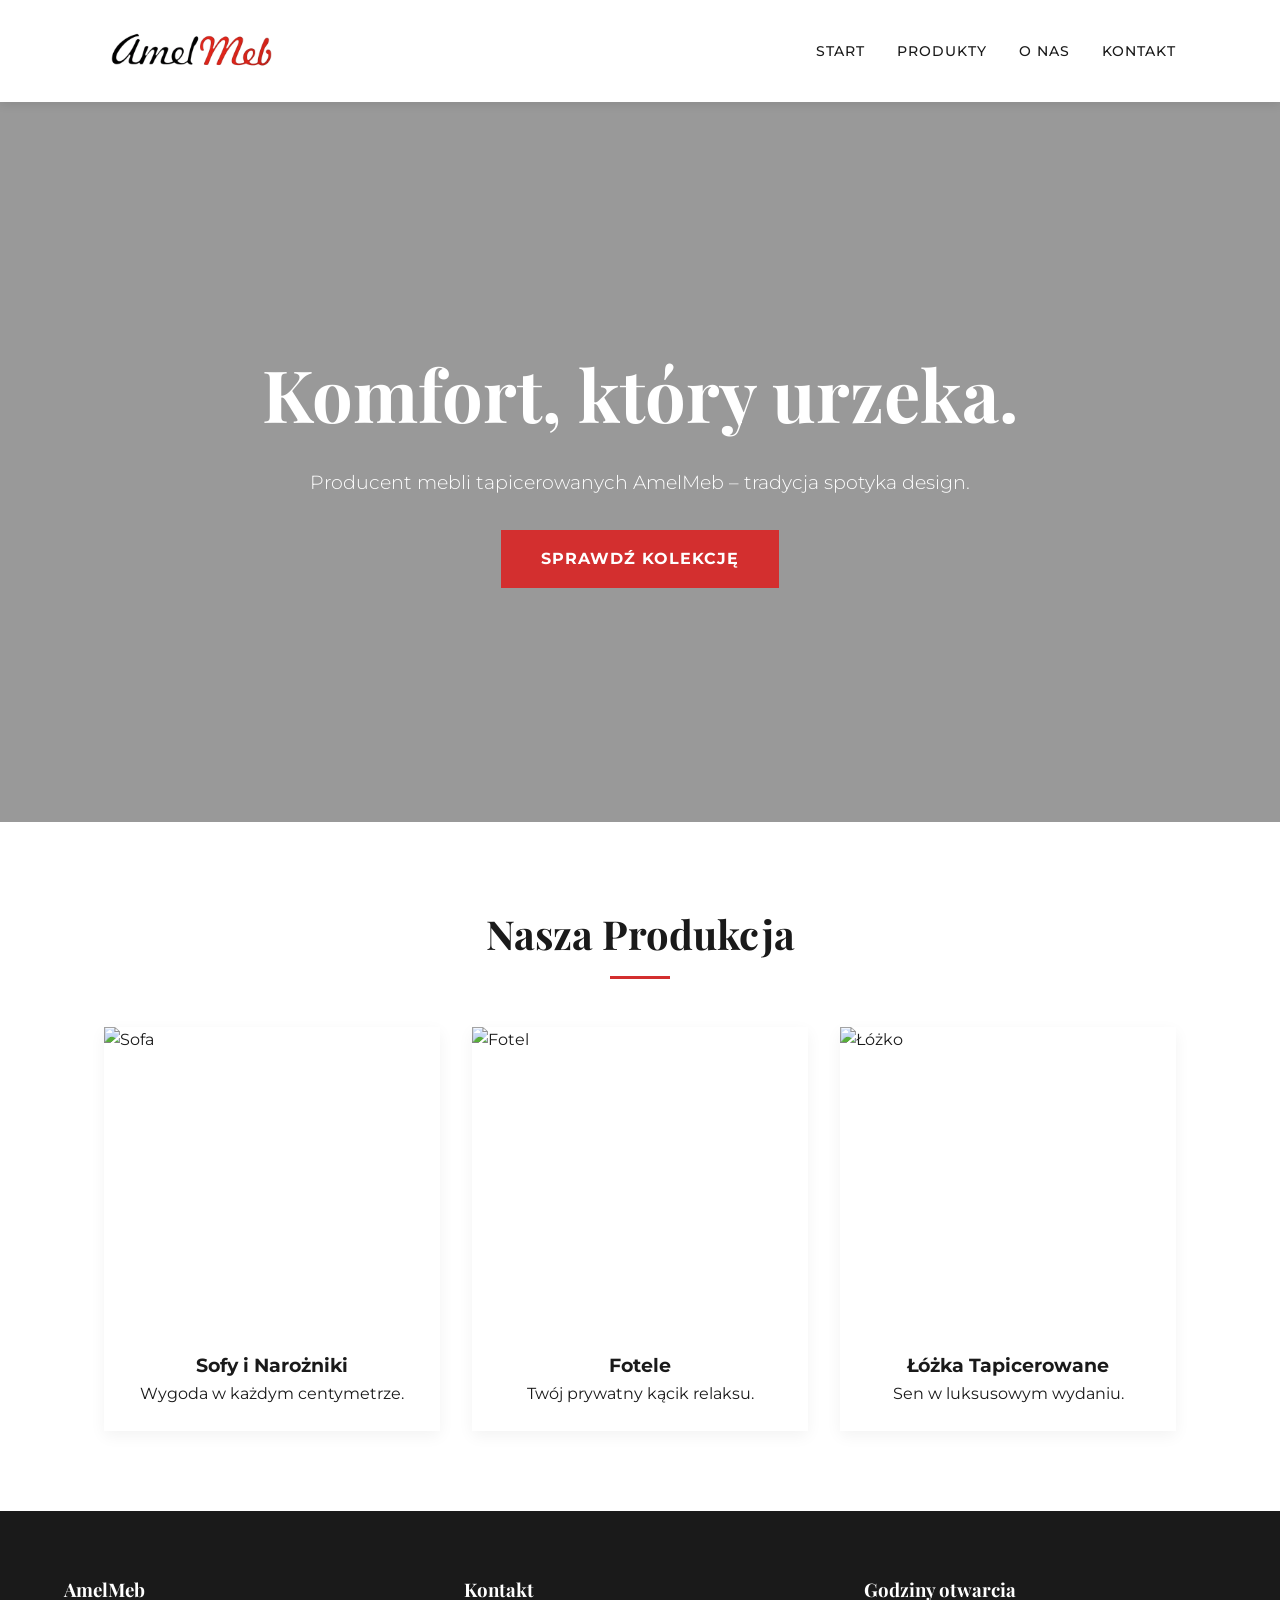
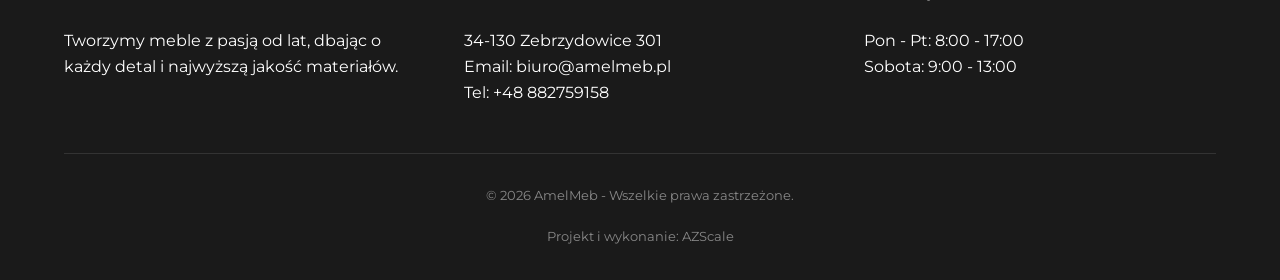
==== index.html @ a16ea84e "Add files via upload" ====
<!DOCTYPE html>
<html lang="pl">
<head>
    <meta charset="UTF-8">
    <meta name="viewport" content="width=device-width, initial-scale=1.0">
    <title>AmelMeb - Wyjątkowe Meble Tapicerowane</title>
    <link href="https://fonts.googleapis.com/css2?family=Montserrat:wght@300;400;700&family=Playfair+Display:ital,wght@0,700;1,700&display=swap" rel="stylesheet">
    <style>
       
        :root {
            --primary-red: #d32f2f; /* Czerwień z logo */
            --dark-grey: #1a1a1a;   /* Czerń/Ciemny szary */
            --light-grey: #f4f4f4;
            --white: #ffffff;
            --transition: all 0.3s ease;
        }

        /* RESET & BASE STYLES */
        * {
            margin: 0;
            padding: 0;
            box-sizing: border-box;
        }

        body {
            font-family: 'Montserrat', sans-serif;
            line-height: 1.6;
            color: var(--dark-grey);
            background-color: var(--white);
        }

        img {
            max-width: 100%;
            display: block;
        }

        ul { list-style: none; }
        a { text-decoration: none; color: inherit; }

        /* HEADER & NAVIGATION */
        header {
            background: var(--white);
            box-shadow: 0 2px 10px rgba(0,0,0,0.1);
            position: sticky;
            top: 0;
            z-index: 1000;
        }

        nav {
            display: flex;
            justify-content: space-between;
            align-items: center;
            padding: 1rem 5%;
            max-width: 1200px;
            margin: 0 auto;
        }

        .logo img {
            height: 70px; /* Dopasuj do proporcji logotypu */
            width: auto;
        }

        .nav-links {
            display: flex;
            gap: 2rem;
        }

        .nav-links a {
            font-weight: 500;
            text-transform: uppercase;
            font-size: 0.9rem;
            letter-spacing: 1px;
            transition: var(--transition);
        }

        .nav-links a:hover {
            color: var(--primary-red);
        }

        /* HERO SECTION */
        .hero {
            height: 80vh;
            background: linear-gradient(rgba(0,0,0,0.4), rgba(0,0,0,0.4)), 
                        url('https://images.unsplash.com/photo-1555041469-a586c61ea9bc?auto=format&fit=crop&w=1350&q=80'); /* Przykładowe zdjęcie sofy */
            background-size: cover;
            background-position: center;
            display: flex;
            align-items: center;
            justify-content: center;
            text-align: center;
            color: var(--white);
            padding: 0 20px;
        }

        .hero-content h1 {
            font-family: 'Playfair Display', serif;
            font-size: clamp(2.5rem, 8vw, 4.5rem);
            margin-bottom: 1rem;
        }

        .hero-content p {
            font-size: 1.2rem;
            margin-bottom: 2rem;
            font-weight: 300;
        }

        .btn {
            background: var(--primary-red);
            color: var(--white);
            padding: 1rem 2.5rem;
            display: inline-block;
            text-transform: uppercase;
            font-weight: bold;
            letter-spacing: 1px;
            transition: var(--transition);
            border: none;
            cursor: pointer;
        }

        .btn:hover {
            background: var(--dark-grey);
            transform: translateY(-3px);
        }

        /* PRODUCTS / CATEGORIES */
        .section-padding {
            padding: 5rem 5%;
            max-width: 1200px;
            margin: 0 auto;
        }

        .section-title {
            text-align: center;
            margin-bottom: 3rem;
        }

        .section-title h2 {
            font-family: 'Playfair Display', serif;
            font-size: 2.5rem;
            margin-bottom: 10px;
        }

        .section-title .underline {
            width: 60px;
            height: 3px;
            background: var(--primary-red);
            margin: 0 auto;
        }

        .product-grid {
            display: grid;
            grid-template-columns: repeat(auto-fit, minmax(300px, 1fr));
            gap: 2rem;
        }

        .product-card {
            background: var(--white);
            overflow: hidden;
            box-shadow: 0 5px 15px rgba(0,0,0,0.05);
            transition: var(--transition);
        }

        .product-card:hover {
            transform: translateY(-10px);
        }

        .product-img {
            height: 300px;
            overflow: hidden;
        }

        .product-img img {
            width: 100%;
            height: 100%;
            object-fit: cover;
            transition: var(--transition);
        }

        .product-card:hover .product-img img {
            scale: 1.1;
        }

        .product-info {
            padding: 1.5rem;
            text-align: center;
        }

        /* FOOTER */
        footer {
            background: var(--dark-grey);
            color: var(--white);
            padding: 4rem 5% 2rem;
        }

        .footer-content {
            display: grid;
            grid-template-columns: repeat(auto-fit, minmax(250px, 1fr));
            gap: 3rem;
            max-width: 1200px;
            margin: 0 auto;
        }

        .footer-section h3 {
            margin-bottom: 1.5rem;
            font-family: 'Playfair Display', serif;
        }

        .footer-bottom {
            text-align: center;
            margin-top: 3rem;
            padding-top: 2rem;
            border-top: 1px solid #333;
            font-size: 0.8rem;
            color: #888;
        }

        /* MOBILE MENU RESPONSIVENESS */
        @media (max-width: 768px) {
            .nav-links {
                display: none; /* W wersji produkcyjnej warto dodać "hamburger menu" w JS */
            }
            .hero {
                height: 60vh;
            }
        }
    </style>
</head>
<body>

    <header>
        <nav>
            <div class="logo">
                <a href="/index.html"><img src="logo.png" alt="AmelMeb Logo"></a>
            </div>
            <ul class="nav-links">
                <li><a href="#home">Start</a></li>
                <li><a href="#produkty">Produkty</a></li>
                <li><a href="#o-nas">O nas</a></li>
                <li><a href="#kontakt">Kontakt</a></li>
            </ul>
        </nav>
    </header>

    <section class="hero" id="home">
        <div class="hero-content">
            <h1>Komfort, który urzeka.</h1>
            <p>Producent mebli tapicerowanych AmelMeb – tradycja spotyka design.</p>
            <a href="#produkty" class="btn">Sprawdź kolekcję</a>
        </div>
    </section>

    <main class="section-padding" id="produkty">
        <div class="section-title">
            <h2>Nasza Produkcja</h2>
            <div class="underline"></div>
        </div>

        <div class="product-grid">
            <div class="product-card">
                <div class="product-img">
                    <img src="https://images.unsplash.com/photo-1493663284031-b7e3aefcae8e?auto=format&fit=crop&w=800&q=80" alt="Sofa">
                </div>
                <div class="product-info">
                    <h3>Sofy i Narożniki</h3>
                    <p>Wygoda w każdym centymetrze.</p>
                </div>
            </div>

            <div class="product-card">
                <div class="product-img">
                    <img src="https://images.unsplash.com/photo-1567016432779-094069958ea5?auto=format&fit=crop&w=800&q=80" alt="Fotel">
                </div>
                <div class="product-info">
                    <h3>Fotele</h3>
                    <p>Twój prywatny kącik relaksu.</p>
                </div>
            </div>

            <div class="product-card">
                <div class="product-img">
                    <img src="https://images.unsplash.com/photo-1505693416388-ac5ce068fe85?q=80&w=1170&?auto=format&fit=crop&w=800&q=80" alt="Łóżko">
                </div>
                <div class="product-info">
                    <h3>Łóżka Tapicerowane</h3>
                    <p>Sen w luksusowym wydaniu.</p>
                </div>
            </div>
        </div>
    </main>

    <footer>
        <div class="footer-content">
            <div class="footer-section">
                <h3>AmelMeb</h3>
                <p>Tworzymy meble z pasją od lat, dbając o każdy detal i najwyższą jakość materiałów.</p>
            </div>
            <div class="footer-section">
                <h3>Kontakt</h3>
                <p>34-130 Zebrzydowice 301</p>
                <p><a href="mailto:biuro@amelmeb.pl">Email: biuro@amelmeb.pl</a></p>
                <p><a href="tel:882759158">Tel: +48 882759158</a></p>
            </div>
            <div class="footer-section">
                <h3>Godziny otwarcia</h3>
                <p>Pon - Pt: 8:00 - 17:00</p>
                <p>Sobota: 9:00 - 13:00</p>
            </div>
        </div>
        <div class="footer-bottom">
            <p>&copy; 2026 AmelMeb - Wszelkie prawa zastrzeżone.</p> <br>
            <p><a href="https://azscale.github.io/portfolio">Projekt i wykonanie: AZScale</p>
        </div>
    </footer>

</body>
</html>
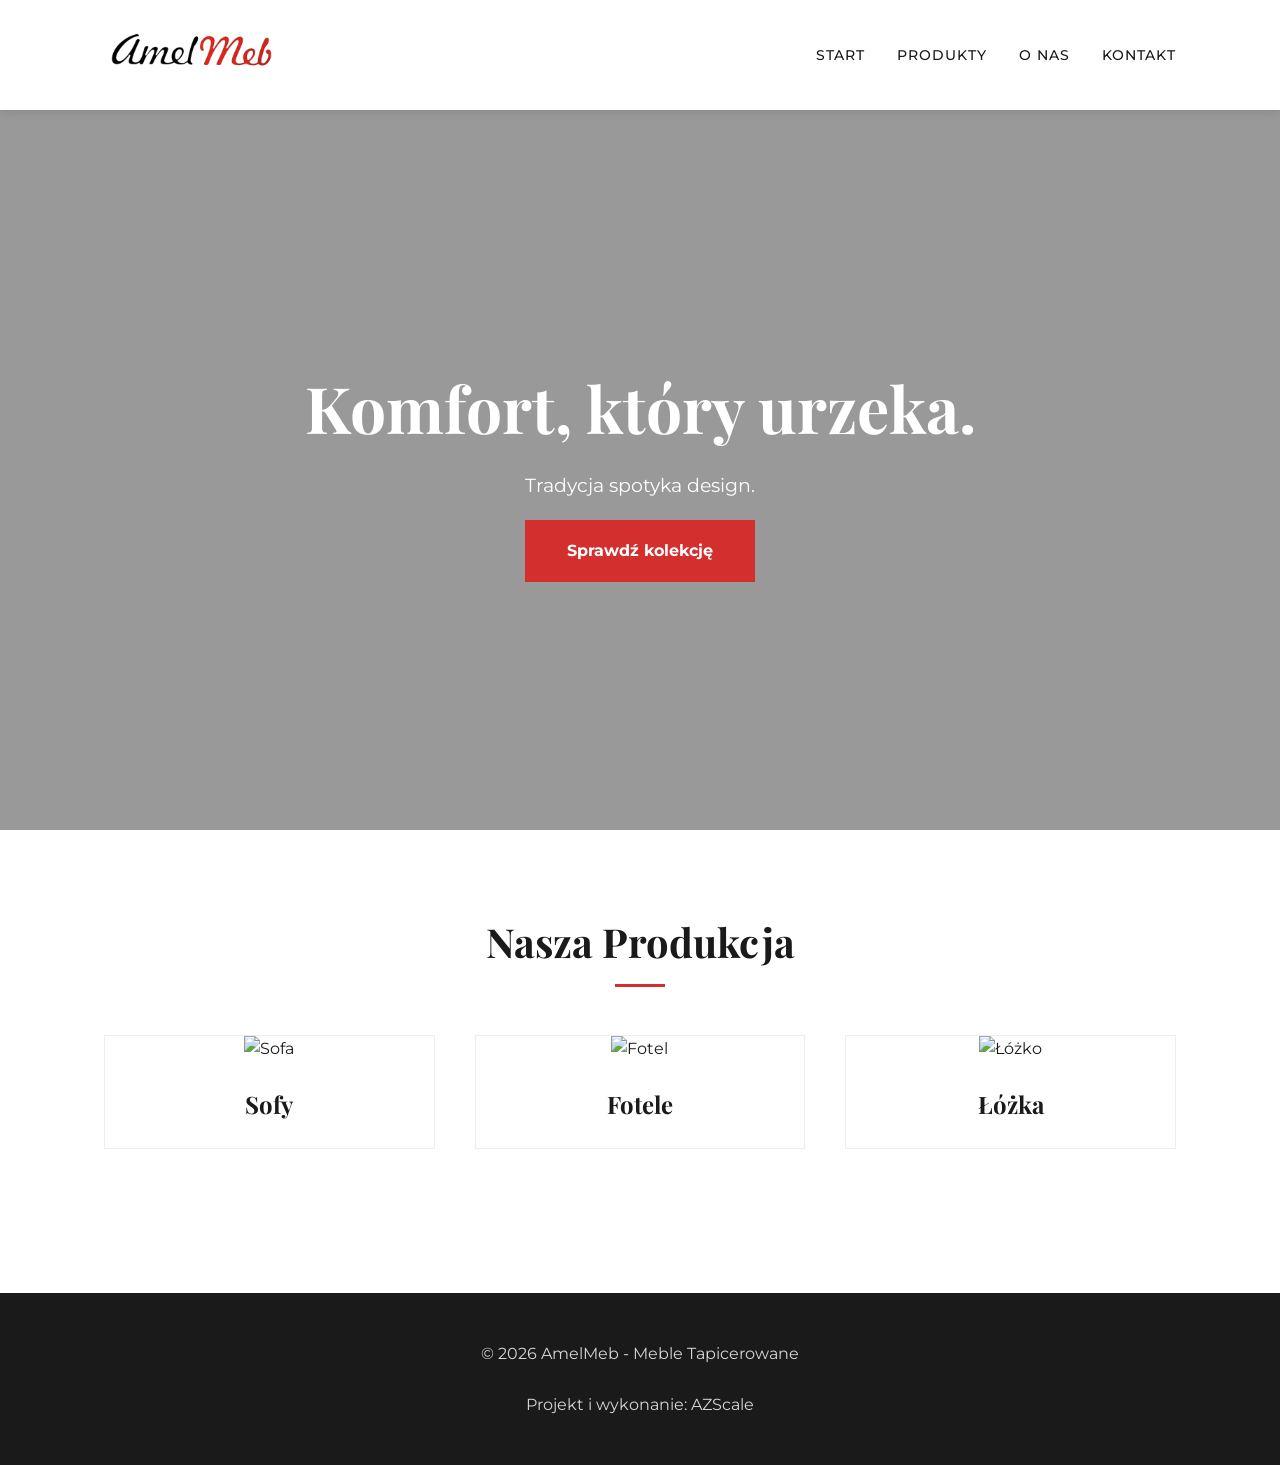
==== commit f83b8419: "Add files via upload" ====
--- a/index.html
+++ b/index.html
@@ -6,16 +6,14 @@
     <title>AmelMeb - Wyjątkowe Meble Tapicerowane</title>
     <link href="https://fonts.googleapis.com/css2?family=Montserrat:wght@300;400;700&family=Playfair+Display:ital,wght@0,700;1,700&display=swap" rel="stylesheet">
     <style>
-       
         :root {
-            --primary-red: #d32f2f; /* Czerwień z logo */
-            --dark-grey: #1a1a1a;   /* Czerń/Ciemny szary */
+            --primary-red: #d32f2f;
+            --dark-grey: #1a1a1a;
             --light-grey: #f4f4f4;
             --white: #ffffff;
-            --transition: all 0.3s ease;
-        }
-
-        /* RESET & BASE STYLES */
+            --transition: all 0.4s cubic-bezier(0.165, 0.84, 0.44, 1); /* Bardziej płynna animacja */
+        }
+
         * {
             margin: 0;
             padding: 0;
@@ -26,18 +24,14 @@
             font-family: 'Montserrat', sans-serif;
             line-height: 1.6;
             color: var(--dark-grey);
-            background-color: var(--white);
-        }
-
-        img {
-            max-width: 100%;
-            display: block;
-        }
-
-        ul { list-style: none; }
-        a { text-decoration: none; color: inherit; }
-
-        /* HEADER & NAVIGATION */
+            overflow-x: hidden;
+        }
+
+        a { 
+            text-decoration: none !important; 
+            color: inherit; 
+        }
+
         header {
             background: var(--white);
             box-shadow: 0 2px 10px rgba(0,0,0,0.1);
@@ -56,172 +50,180 @@
         }
 
         .logo img {
-            height: 70px; /* Dopasuj do proporcji logotypu */
+            height: 70px;
             width: auto;
-        }
-
-        .nav-links {
+            transition: var(--transition);
+        }
+        .logo img:hover { transform: scale(1.05); }
+
+        .nav-menu ul {
             display: flex;
             gap: 2rem;
-        }
-
-        .nav-links a {
+            list-style: none;
+        }
+
+        .nav-menu a {
             font-weight: 500;
             text-transform: uppercase;
             font-size: 0.9rem;
             letter-spacing: 1px;
-            transition: var(--transition);
-        }
-
-        .nav-links a:hover {
-            color: var(--primary-red);
+            position: relative;
+            transition: var(--transition);
+        }
+
+        /* Animowana linia pod linkami w menu */
+        .nav-menu a::after {
+            content: '';
+            position: absolute;
+            bottom: -5px;
+            left: 0;
+            width: 0;
+            height: 2px;
+            background: var(--primary-red);
+            transition: var(--transition);
+        }
+        .nav-menu a:hover::after { width: 100%; }
+        .nav-menu a:hover { color: var(--primary-red); }
+
+        .menu-toggle {
+            display: none;
+            flex-direction: column;
+            cursor: pointer;
+            z-index: 1001;
+        }
+
+        .bar {
+            width: 25px;
+            height: 3px;
+            background-color: var(--dark-grey);
+            margin: 4px 0;
+            transition: 0.4s;
         }
 
         /* HERO SECTION */
         .hero {
             height: 80vh;
             background: linear-gradient(rgba(0,0,0,0.4), rgba(0,0,0,0.4)), 
-                        url('https://images.unsplash.com/photo-1555041469-a586c61ea9bc?auto=format&fit=crop&w=1350&q=80'); /* Przykładowe zdjęcie sofy */
-            background-size: cover;
-            background-position: center;
+                        url('https://images.unsplash.com/photo-1555041469-a586c61ea9bc?auto=format&fit=crop&w=1350&q=80');
+            background-size: cover !important;
+            background-position: center center !important;
             display: flex;
             align-items: center;
             justify-content: center;
             text-align: center;
             color: var(--white);
-            padding: 0 20px;
-        }
-
-        .hero-content h1 {
+        }
+
+        /* Animacja wejścia Hero */
+        .hero-content {
+            opacity: 0;
+            transform: translateY(30px);
+            animation: fadeInUp 1s forwards 0.2s;
+        }
+
+        @keyframes fadeInUp {
+            to {
+                opacity: 1;
+                transform: translateY(0);
+            }
+        }
+
+        .hero-content h1 { font-family: 'Playfair Display', serif; font-size: clamp(2rem, 6vw, 4rem); margin-bottom: 10px; }
+        .hero-content p { font-size: 1.2rem; margin-bottom: 20px; }
+        
+        .btn { 
+            background: var(--primary-red); 
+            color: white; 
+            padding: 1rem 2.5rem; 
+            display: inline-block; 
+            font-weight: bold; 
+            transition: var(--transition);
+            border: 2px solid transparent;
+        }
+        .btn:hover {
+            background: transparent;
+            border-color: var(--white);
+            transform: scale(1.05);
+        }
+
+        /* PRODUKTY - ANIMACJE KART */
+        .section-padding { padding: 5rem 5%; max-width: 1200px; margin: 0 auto; text-align: center;}
+        
+        /* Klasa do animacji scrollowania */
+        .reveal {
+            opacity: 0;
+            transform: translateY(50px);
+            transition: all 0.8s ease-out;
+        }
+        .reveal.active {
+            opacity: 1;
+            transform: translateY(0);
+        }
+
+        .product-grid { display: grid; grid-template-columns: repeat(auto-fit, minmax(280px, 1fr)); gap: 2.5rem; margin-top: 3rem; }
+        
+        .product-card { 
+            background: var(--white);
+            border: 1px solid #eee; 
+            padding-bottom: 1.5rem; 
+            overflow: hidden; 
+            transition: var(--transition);
+            cursor: pointer;
+        }
+
+        .product-card:hover {
+            transform: translateY(-15px);
+            box-shadow: 0 20px 40px rgba(0,0,0,0.1);
+            border-color: var(--primary-red);
+        }
+
+        .product-card img { 
+            width: 100%; 
+            height: 250px; 
+            object-fit: cover; 
+            transition: transform 0.6s ease;
+        }
+        .product-card:hover img {
+            transform: scale(1.1);
+        }
+
+        .product-card h3 {
+            margin-top: 1.5rem;
             font-family: 'Playfair Display', serif;
-            font-size: clamp(2.5rem, 8vw, 4.5rem);
-            margin-bottom: 1rem;
-        }
-
-        .hero-content p {
-            font-size: 1.2rem;
-            margin-bottom: 2rem;
-            font-weight: 300;
-        }
-
-        .btn {
-            background: var(--primary-red);
-            color: var(--white);
-            padding: 1rem 2.5rem;
-            display: inline-block;
-            text-transform: uppercase;
-            font-weight: bold;
-            letter-spacing: 1px;
-            transition: var(--transition);
-            border: none;
-            cursor: pointer;
-        }
-
-        .btn:hover {
-            background: var(--dark-grey);
-            transform: translateY(-3px);
-        }
-
-        /* PRODUCTS / CATEGORIES */
-        .section-padding {
-            padding: 5rem 5%;
-            max-width: 1200px;
-            margin: 0 auto;
-        }
-
-        .section-title {
-            text-align: center;
-            margin-bottom: 3rem;
-        }
-
-        .section-title h2 {
-            font-family: 'Playfair Display', serif;
-            font-size: 2.5rem;
-            margin-bottom: 10px;
-        }
-
-        .section-title .underline {
-            width: 60px;
-            height: 3px;
-            background: var(--primary-red);
-            margin: 0 auto;
-        }
-
-        .product-grid {
-            display: grid;
-            grid-template-columns: repeat(auto-fit, minmax(300px, 1fr));
-            gap: 2rem;
-        }
-
-        .product-card {
-            background: var(--white);
-            overflow: hidden;
-            box-shadow: 0 5px 15px rgba(0,0,0,0.05);
-            transition: var(--transition);
-        }
-
-        .product-card:hover {
-            transform: translateY(-10px);
-        }
-
-        .product-img {
-            height: 300px;
-            overflow: hidden;
-        }
-
-        .product-img img {
-            width: 100%;
-            height: 100%;
-            object-fit: cover;
-            transition: var(--transition);
-        }
-
-        .product-card:hover .product-img img {
-            scale: 1.1;
-        }
-
-        .product-info {
-            padding: 1.5rem;
-            text-align: center;
-        }
-
-        /* FOOTER */
+            font-size: 1.5rem;
+        }
+
         footer {
-            background: var(--dark-grey);
-            color: var(--white);
-            padding: 4rem 5% 2rem;
-        }
-
-        .footer-content {
-            display: grid;
-            grid-template-columns: repeat(auto-fit, minmax(250px, 1fr));
-            gap: 3rem;
-            max-width: 1200px;
-            margin: 0 auto;
-        }
-
-        .footer-section h3 {
-            margin-bottom: 1.5rem;
-            font-family: 'Playfair Display', serif;
-        }
-
-        .footer-bottom {
-            text-align: center;
-            margin-top: 3rem;
-            padding-top: 2rem;
-            border-top: 1px solid #333;
-            font-size: 0.8rem;
-            color: #888;
-        }
-
-        /* MOBILE MENU RESPONSIVENESS */
+             background: var(--dark-grey); 
+             color: rgb(214, 214, 214); 
+             padding: 3rem 5%; 
+             margin-top: 4rem; 
+             text-align: center; }
+
+        /* RWD MOBILE */
         @media (max-width: 768px) {
-            .nav-links {
-                display: none; /* W wersji produkcyjnej warto dodać "hamburger menu" w JS */
+            .menu-toggle { display: flex; }
+            .nav-menu {
+                display: none; 
+                position: absolute;
+                top: 100%;
+                left: 0;
+                width: 100%;
+                background: var(--white);
+                padding: 2rem 0;
+                box-shadow: 0 10px 20px rgba(0,0,0,0.1);
+                z-index: 999;
             }
-            .hero {
-                height: 60vh;
+            .nav-menu.active { display: block; animation: slideDown 0.4s forwards; }
+            @keyframes slideDown {
+                from { opacity: 0; transform: translateY(-10px); }
+                to { opacity: 1; transform: translateY(0); }
             }
+            .nav-menu ul { flex-direction: column; align-items: center; gap: 1.5rem; }
+            .menu-toggle.is-active .bar:nth-child(2) { opacity: 0; }
+            .menu-toggle.is-active .bar:nth-child(1) { transform: translateY(11px) rotate(45deg); }
+            .menu-toggle.is-active .bar:nth-child(3) { transform: translateY(-11px) rotate(-45deg); }
+            .hero { height: 60vh; }
         }
     </style>
 </head>
@@ -230,87 +232,91 @@
     <header>
         <nav>
             <div class="logo">
-                <a href="/index.html"><img src="logo.png" alt="AmelMeb Logo"></a>
+                <a href="#"><img src="logo.png" alt="AmelMeb Logo"></a>
             </div>
-            <ul class="nav-links">
-                <li><a href="#home">Start</a></li>
-                <li><a href="#produkty">Produkty</a></li>
-                <li><a href="#o-nas">O nas</a></li>
-                <li><a href="#kontakt">Kontakt</a></li>
-            </ul>
+            <div class="menu-toggle" id="mobile-menu">
+                <span class="bar"></span>
+                <span class="bar"></span>
+                <span class="bar"></span>
+            </div>
+            <div class="nav-menu" id="nav-links"> 
+                <ul>
+                    <li><a href="/amelmeb/index.html">Start</a></li>
+                    <li><a href="#produkty">Produkty</a></li>
+                    <li><a href="#onas">O nas</a></li>
+                    <li><a href="#kontakt">Kontakt</a></li>
+                </ul>
+            </div>
         </nav>
     </header>
 
     <section class="hero" id="home">
         <div class="hero-content">
             <h1>Komfort, który urzeka.</h1>
-            <p>Producent mebli tapicerowanych AmelMeb – tradycja spotyka design.</p>
+            <p>Tradycja spotyka design.</p>
             <a href="#produkty" class="btn">Sprawdź kolekcję</a>
         </div>
     </section>
 
-    <main class="section-padding" id="produkty">
-        <div class="section-title">
-            <h2>Nasza Produkcja</h2>
-            <div class="underline"></div>
-        </div>
-
+    <main class="section-padding reveal" id="produkty">
+        <h2 style="font-family: 'Playfair Display', serif; font-size: 2.5rem;">Nasza Produkcja</h2>
+        <div style="width: 50px; height: 3px; background: var(--primary-red); margin: 10px auto 0;"></div>
+        
         <div class="product-grid">
-            <div class="product-card">
-                <div class="product-img">
-                    <img src="https://images.unsplash.com/photo-1493663284031-b7e3aefcae8e?auto=format&fit=crop&w=800&q=80" alt="Sofa">
-                </div>
-                <div class="product-info">
-                    <h3>Sofy i Narożniki</h3>
-                    <p>Wygoda w każdym centymetrze.</p>
-                </div>
+            <div class="product-card"><a href="/amelmeb/narozniki.html">
+                <img src="https://images.unsplash.com/photo-1493663284031-b7e3aefcae8e?auto=format&fit=crop&w=400&q=80" alt="Sofa">
+                <h3>Sofy</h3> </a>
             </div>
-
-            <div class="product-card">
-                <div class="product-img">
-                    <img src="https://images.unsplash.com/photo-1567016432779-094069958ea5?auto=format&fit=crop&w=800&q=80" alt="Fotel">
-                </div>
-                <div class="product-info">
-                    <h3>Fotele</h3>
-                    <p>Twój prywatny kącik relaksu.</p>
-                </div>
-            </div>
-
-            <div class="product-card">
-                <div class="product-img">
-                    <img src="https://images.unsplash.com/photo-1505693416388-ac5ce068fe85?q=80&w=1170&?auto=format&fit=crop&w=800&q=80" alt="Łóżko">
-                </div>
-                <div class="product-info">
-                    <h3>Łóżka Tapicerowane</h3>
-                    <p>Sen w luksusowym wydaniu.</p>
-                </div>
-            </div>
+            <div class="product-card"> <a href="/amelmeb/fotele.html">
+                <img src="https://images.unsplash.com/photo-1567016432779-094069958ea5?auto=format&fit=crop&w=400&q=80" alt="Fotel">
+                <h3>Fotele</h3> </a>
+            </div> 
+            <div class="product-card"> <a href="/amelmeb/lozka.html">
+                <img src="https://images.unsplash.com/photo-1505693416388-ac5ce068fe85?auto=format&fit=crop&w=400&q=80" alt="Łóżko">
+                <h3>Łóżka</h3> </a>
+            </div> 
         </div>
     </main>
 
     <footer>
-        <div class="footer-content">
-            <div class="footer-section">
-                <h3>AmelMeb</h3>
-                <p>Tworzymy meble z pasją od lat, dbając o każdy detal i najwyższą jakość materiałów.</p>
-            </div>
-            <div class="footer-section">
-                <h3>Kontakt</h3>
-                <p>34-130 Zebrzydowice 301</p>
-                <p><a href="mailto:biuro@amelmeb.pl">Email: biuro@amelmeb.pl</a></p>
-                <p><a href="tel:882759158">Tel: +48 882759158</a></p>
-            </div>
-            <div class="footer-section">
-                <h3>Godziny otwarcia</h3>
-                <p>Pon - Pt: 8:00 - 17:00</p>
-                <p>Sobota: 9:00 - 13:00</p>
-            </div>
-        </div>
-        <div class="footer-bottom">
-            <p>&copy; 2026 AmelMeb - Wszelkie prawa zastrzeżone.</p> <br>
-            <p><a href="https://azscale.github.io/portfolio">Projekt i wykonanie: AZScale</p>
-        </div>
+        <p>&copy; 2026 AmelMeb - Meble Tapicerowane</p> <BR>
+            <p><a href="https://azscale.github.io/portfolio">Projekt i wykonanie: AZScale</a></p>
     </footer>
 
+    <script>
+        // Logika hamburgera
+        const menuBtn = document.querySelector('#mobile-menu');
+        const navMenu = document.querySelector('#nav-links');
+        const navLinks = document.querySelectorAll('#nav-links a');
+
+        menuBtn.addEventListener('click', () => {
+            menuBtn.classList.toggle('is-active');
+            navMenu.classList.toggle('active');
+        });
+
+        navLinks.forEach(link => {
+            link.addEventListener('click', () => {
+                menuBtn.classList.remove('is-active');
+                navMenu.classList.remove('active');
+            });
+        });
+
+        // Logika animacji przy przewijaniu (Scroll Reveal)
+        function reveal() {
+            var reveals = document.querySelectorAll(".reveal");
+            for (var i = 0; i < reveals.length; i++) {
+                var windowHeight = window.innerHeight;
+                var elementTop = reveals[i].getBoundingClientRect().top;
+                var elementVisible = 150;
+                if (elementTop < windowHeight - elementVisible) {
+                    reveals[i].classList.add("active");
+                }
+            }
+        }
+
+        window.addEventListener("scroll", reveal);
+        // Wywołaj raz na starcie, gdyby użytkownik był już niżej
+        reveal();
+    </script>
 </body>
 </html>
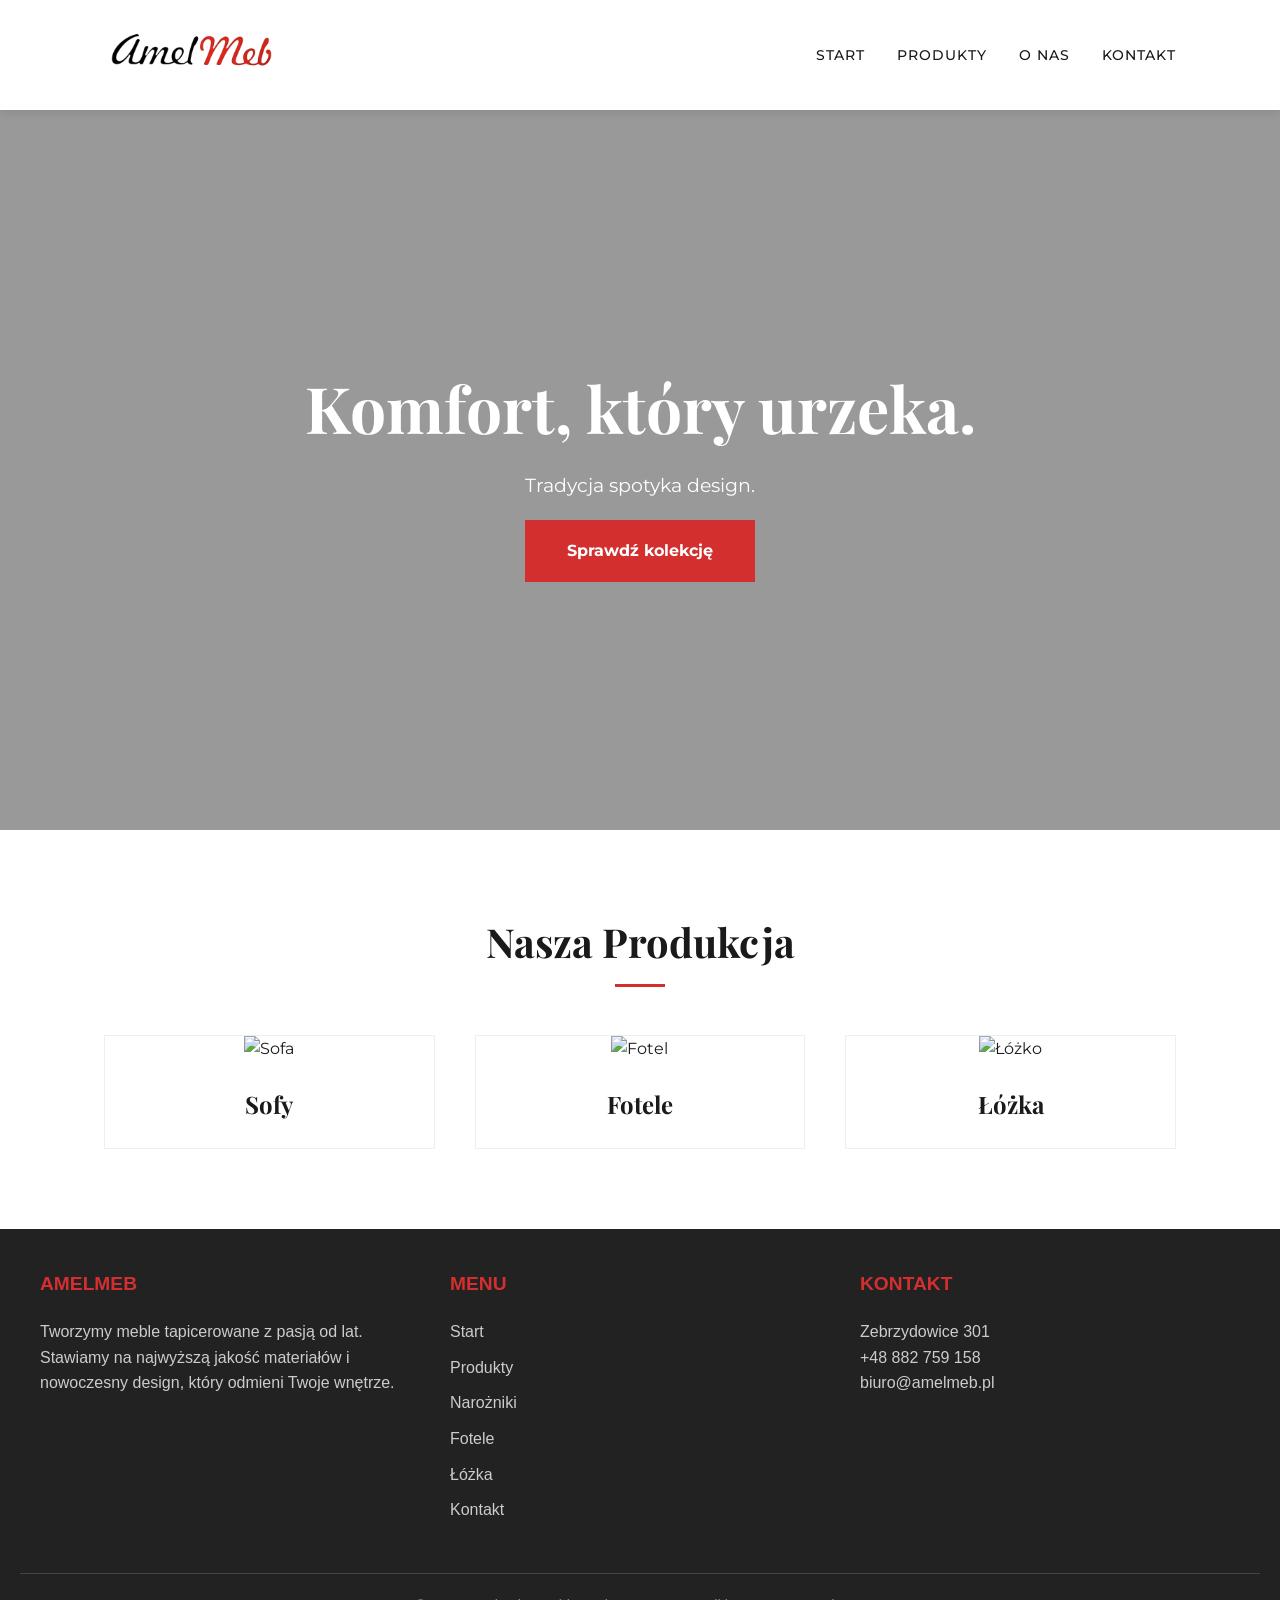
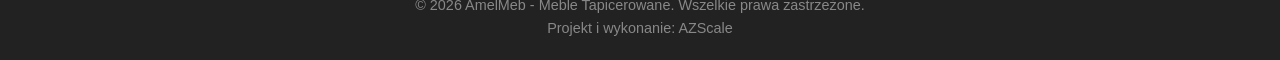
==== commit af9d0af0: "Add files via upload" ====
--- a/index.html
+++ b/index.html
@@ -5,227 +5,7 @@
     <meta name="viewport" content="width=device-width, initial-scale=1.0">
     <title>AmelMeb - Wyjątkowe Meble Tapicerowane</title>
     <link href="https://fonts.googleapis.com/css2?family=Montserrat:wght@300;400;700&family=Playfair+Display:ital,wght@0,700;1,700&display=swap" rel="stylesheet">
-    <style>
-        :root {
-            --primary-red: #d32f2f;
-            --dark-grey: #1a1a1a;
-            --light-grey: #f4f4f4;
-            --white: #ffffff;
-            --transition: all 0.4s cubic-bezier(0.165, 0.84, 0.44, 1); /* Bardziej płynna animacja */
-        }
-
-        * {
-            margin: 0;
-            padding: 0;
-            box-sizing: border-box;
-        }
-
-        body {
-            font-family: 'Montserrat', sans-serif;
-            line-height: 1.6;
-            color: var(--dark-grey);
-            overflow-x: hidden;
-        }
-
-        a { 
-            text-decoration: none !important; 
-            color: inherit; 
-        }
-
-        header {
-            background: var(--white);
-            box-shadow: 0 2px 10px rgba(0,0,0,0.1);
-            position: sticky;
-            top: 0;
-            z-index: 1000;
-        }
-
-        nav {
-            display: flex;
-            justify-content: space-between;
-            align-items: center;
-            padding: 1rem 5%;
-            max-width: 1200px;
-            margin: 0 auto;
-        }
-
-        .logo img {
-            height: 70px;
-            width: auto;
-            transition: var(--transition);
-        }
-        .logo img:hover { transform: scale(1.05); }
-
-        .nav-menu ul {
-            display: flex;
-            gap: 2rem;
-            list-style: none;
-        }
-
-        .nav-menu a {
-            font-weight: 500;
-            text-transform: uppercase;
-            font-size: 0.9rem;
-            letter-spacing: 1px;
-            position: relative;
-            transition: var(--transition);
-        }
-
-        /* Animowana linia pod linkami w menu */
-        .nav-menu a::after {
-            content: '';
-            position: absolute;
-            bottom: -5px;
-            left: 0;
-            width: 0;
-            height: 2px;
-            background: var(--primary-red);
-            transition: var(--transition);
-        }
-        .nav-menu a:hover::after { width: 100%; }
-        .nav-menu a:hover { color: var(--primary-red); }
-
-        .menu-toggle {
-            display: none;
-            flex-direction: column;
-            cursor: pointer;
-            z-index: 1001;
-        }
-
-        .bar {
-            width: 25px;
-            height: 3px;
-            background-color: var(--dark-grey);
-            margin: 4px 0;
-            transition: 0.4s;
-        }
-
-        /* HERO SECTION */
-        .hero {
-            height: 80vh;
-            background: linear-gradient(rgba(0,0,0,0.4), rgba(0,0,0,0.4)), 
-                        url('https://images.unsplash.com/photo-1555041469-a586c61ea9bc?auto=format&fit=crop&w=1350&q=80');
-            background-size: cover !important;
-            background-position: center center !important;
-            display: flex;
-            align-items: center;
-            justify-content: center;
-            text-align: center;
-            color: var(--white);
-        }
-
-        /* Animacja wejścia Hero */
-        .hero-content {
-            opacity: 0;
-            transform: translateY(30px);
-            animation: fadeInUp 1s forwards 0.2s;
-        }
-
-        @keyframes fadeInUp {
-            to {
-                opacity: 1;
-                transform: translateY(0);
-            }
-        }
-
-        .hero-content h1 { font-family: 'Playfair Display', serif; font-size: clamp(2rem, 6vw, 4rem); margin-bottom: 10px; }
-        .hero-content p { font-size: 1.2rem; margin-bottom: 20px; }
-        
-        .btn { 
-            background: var(--primary-red); 
-            color: white; 
-            padding: 1rem 2.5rem; 
-            display: inline-block; 
-            font-weight: bold; 
-            transition: var(--transition);
-            border: 2px solid transparent;
-        }
-        .btn:hover {
-            background: transparent;
-            border-color: var(--white);
-            transform: scale(1.05);
-        }
-
-        /* PRODUKTY - ANIMACJE KART */
-        .section-padding { padding: 5rem 5%; max-width: 1200px; margin: 0 auto; text-align: center;}
-        
-        /* Klasa do animacji scrollowania */
-        .reveal {
-            opacity: 0;
-            transform: translateY(50px);
-            transition: all 0.8s ease-out;
-        }
-        .reveal.active {
-            opacity: 1;
-            transform: translateY(0);
-        }
-
-        .product-grid { display: grid; grid-template-columns: repeat(auto-fit, minmax(280px, 1fr)); gap: 2.5rem; margin-top: 3rem; }
-        
-        .product-card { 
-            background: var(--white);
-            border: 1px solid #eee; 
-            padding-bottom: 1.5rem; 
-            overflow: hidden; 
-            transition: var(--transition);
-            cursor: pointer;
-        }
-
-        .product-card:hover {
-            transform: translateY(-15px);
-            box-shadow: 0 20px 40px rgba(0,0,0,0.1);
-            border-color: var(--primary-red);
-        }
-
-        .product-card img { 
-            width: 100%; 
-            height: 250px; 
-            object-fit: cover; 
-            transition: transform 0.6s ease;
-        }
-        .product-card:hover img {
-            transform: scale(1.1);
-        }
-
-        .product-card h3 {
-            margin-top: 1.5rem;
-            font-family: 'Playfair Display', serif;
-            font-size: 1.5rem;
-        }
-
-        footer {
-             background: var(--dark-grey); 
-             color: rgb(214, 214, 214); 
-             padding: 3rem 5%; 
-             margin-top: 4rem; 
-             text-align: center; }
-
-        /* RWD MOBILE */
-        @media (max-width: 768px) {
-            .menu-toggle { display: flex; }
-            .nav-menu {
-                display: none; 
-                position: absolute;
-                top: 100%;
-                left: 0;
-                width: 100%;
-                background: var(--white);
-                padding: 2rem 0;
-                box-shadow: 0 10px 20px rgba(0,0,0,0.1);
-                z-index: 999;
-            }
-            .nav-menu.active { display: block; animation: slideDown 0.4s forwards; }
-            @keyframes slideDown {
-                from { opacity: 0; transform: translateY(-10px); }
-                to { opacity: 1; transform: translateY(0); }
-            }
-            .nav-menu ul { flex-direction: column; align-items: center; gap: 1.5rem; }
-            .menu-toggle.is-active .bar:nth-child(2) { opacity: 0; }
-            .menu-toggle.is-active .bar:nth-child(1) { transform: translateY(11px) rotate(45deg); }
-            .menu-toggle.is-active .bar:nth-child(3) { transform: translateY(-11px) rotate(-45deg); }
-            .hero { height: 60vh; }
-        }
-    </style>
+    <link rel="stylesheet" href="style.css">
 </head>
 <body>
 
@@ -243,7 +23,7 @@
                 <ul>
                     <li><a href="/amelmeb/index.html">Start</a></li>
                     <li><a href="#produkty">Produkty</a></li>
-                    <li><a href="#onas">O nas</a></li>
+                    <li><a href="#kontakt">O nas</a></li>
                     <li><a href="#kontakt">Kontakt</a></li>
                 </ul>
             </div>
@@ -278,10 +58,38 @@
         </div>
     </main>
 
-    <footer>
-        <p>&copy; 2026 AmelMeb - Meble Tapicerowane</p> <BR>
-            <p><a href="https://azscale.github.io/portfolio">Projekt i wykonanie: AZScale</a></p>
-    </footer>
+    <footer class="main-footer">
+    <div class="footer-container">
+        <div class="footer-section about">
+            <h3>AmelMeb</h3>
+            <p>Tworzymy meble tapicerowane z pasją od lat. Stawiamy na najwyższą jakość materiałów i nowoczesny design, który odmieni Twoje wnętrze.</p>
+        </div>
+
+        <div class="footer-section links">
+            <h3>Menu</h3>
+            <ul>
+                <li><a href="/amelmeb/index.html">Start</a></li>
+                <li><a href="#produkty">Produkty</a></li>
+                <li><a href="/amelmeb/narozniki.html">Narożniki</a></li>
+                <li><a href="/amelmeb/fotele.html">Fotele</a></li>
+                <li><a href="/amelmeb/lozka.html">Łóżka</a></li>
+                <li><a href="#kontakt">Kontakt</a></li>
+            </ul>
+        </div>
+
+        <div class="footer-section contact" id="kontakt">
+            <h3>Kontakt</h3>
+            <p><i class="fas fa-map-marker-alt"></i> Zebrzydowice 301</p>
+            <p><i class="fas fa-phone"></i><a href="tel:882759158">+48 882 759 158</a> </p>
+            <p><i class="fas fa-envelope"></i><a href="mailto:biuro@amelmeb.pl">biuro@amelmeb.pl</a> </p>
+        </div>
+    </div>
+
+    <div class="footer-bottom">
+        <p>&copy; 2026 AmelMeb - Meble Tapicerowane. Wszelkie prawa zastrzeżone.</p>
+        <p><a href="https://azscale.github.io/portfolio" target="_blank">Projekt i wykonanie: AZScale</a></p>
+    </div>
+</footer>
 
     <script>
         // Logika hamburgera
--- a/style.css
+++ b/style.css
@@ -0,0 +1,291 @@
+
+        :root {
+            --primary-red: #d32f2f;
+            --dark-grey: #1a1a1a;
+            --light-grey: #f4f4f4;
+            --white: #ffffff;
+            --transition: all 0.4s cubic-bezier(0.165, 0.84, 0.44, 1); /* Bardziej płynna animacja */
+        }
+
+        * {
+            margin: 0;
+            padding: 0;
+            box-sizing: border-box;
+        }
+
+        body {
+            font-family: 'Montserrat', sans-serif;
+            line-height: 1.6;
+            color: var(--dark-grey);
+            overflow-x: hidden;
+        }
+
+        a { 
+            text-decoration: none !important; 
+            color: inherit; 
+        }
+
+        header {
+            background: var(--white);
+            box-shadow: 0 2px 10px rgba(0,0,0,0.1);
+            position: sticky;
+            top: 0;
+            z-index: 1000;
+        }
+
+        nav {
+            display: flex;
+            justify-content: space-between;
+            align-items: center;
+            padding: 1rem 5%;
+            max-width: 1200px;
+            margin: 0 auto;
+        }
+
+        .logo img {
+            height: 70px;
+            width: auto;
+            transition: var(--transition);
+        }
+        .logo img:hover { transform: scale(1.05); }
+
+        .nav-menu ul {
+            display: flex;
+            gap: 2rem;
+            list-style: none;
+        }
+
+        .nav-menu a {
+            font-weight: 500;
+            text-transform: uppercase;
+            font-size: 0.9rem;
+            letter-spacing: 1px;
+            position: relative;
+            transition: var(--transition);
+        }
+
+        /* Animowana linia pod linkami w menu */
+        .nav-menu a::after {
+            content: '';
+            position: absolute;
+            bottom: -5px;
+            left: 0;
+            width: 0;
+            height: 2px;
+            background: var(--primary-red);
+            transition: var(--transition);
+        }
+        .nav-menu a:hover::after { width: 100%; }
+        .nav-menu a:hover { color: var(--primary-red); }
+
+        .menu-toggle {
+            display: none;
+            flex-direction: column;
+            cursor: pointer;
+            z-index: 1001;
+        }
+
+        .bar {
+            width: 25px;
+            height: 3px;
+            background-color: var(--dark-grey);
+            margin: 4px 0;
+            transition: 0.4s;
+        }
+
+        /* HERO SECTION */
+        .hero {
+            height: 80vh;
+            background: linear-gradient(rgba(0,0,0,0.4), rgba(0,0,0,0.4)), 
+                        url('https://images.unsplash.com/photo-1555041469-a586c61ea9bc?auto=format&fit=crop&w=1350&q=80');
+            background-size: cover !important;
+            background-position: center center !important;
+            display: flex;
+            align-items: center;
+            justify-content: center;
+            text-align: center;
+            color: var(--white);
+        }
+
+        /* Animacja wejścia Hero */
+        .hero-content {
+            opacity: 0;
+            transform: translateY(30px);
+            animation: fadeInUp 1s forwards 0.2s;
+        }
+
+        @keyframes fadeInUp {
+            to {
+                opacity: 1;
+                transform: translateY(0);
+            }
+        }
+
+        .hero-content h1 { font-family: 'Playfair Display', serif; font-size: clamp(2rem, 6vw, 4rem); margin-bottom: 10px; }
+        .hero-content p { font-size: 1.2rem; margin-bottom: 20px; }
+        
+        .btn { 
+            background: var(--primary-red); 
+            color: white; 
+            padding: 1rem 2.5rem; 
+            display: inline-block; 
+            font-weight: bold; 
+            transition: var(--transition);
+            border: 2px solid transparent;
+        }
+        .btn:hover {
+            background: transparent;
+            border-color: var(--white);
+            transform: scale(1.05);
+        }
+
+        /* PRODUKTY - ANIMACJE KART */
+        .section-padding { padding: 5rem 5%; max-width: 1200px; margin: 0 auto; text-align: center;}
+        
+        /* Klasa do animacji scrollowania */
+        .reveal {
+            opacity: 0;
+            transform: translateY(50px);
+            transition: all 0.8s ease-out;
+        }
+        .reveal.active {
+            opacity: 1;
+            transform: translateY(0);
+        }
+
+        .product-grid { display: grid; grid-template-columns: repeat(auto-fit, minmax(280px, 1fr)); gap: 2.5rem; margin-top: 3rem; }
+        
+        .product-card { 
+            background: var(--white);
+            border: 1px solid #eee; 
+            padding-bottom: 1.5rem; 
+            overflow: hidden; 
+            transition: var(--transition);
+            cursor: pointer;
+        }
+
+        .product-card:hover {
+            transform: translateY(-15px);
+            box-shadow: 0 20px 40px rgba(0,0,0,0.1);
+            border-color: var(--primary-red);
+        }
+
+        .product-card img { 
+            width: 100%; 
+            height: 250px; 
+            object-fit: cover; 
+            transition: transform 0.6s ease;
+        }
+        .product-card:hover img {
+            transform: scale(1.1);
+        }
+
+        .product-card h3 {
+            margin-top: 1.5rem;
+            font-family: 'Playfair Display', serif;
+            font-size: 1.5rem;
+        }
+
+       .main-footer {
+    background-color: #222;
+    color: #fff;
+    padding: 40px 20px 20px;
+    font-family: 'Arial', sans-serif;
+}
+
+.footer-container {
+    max-width: 1200px;
+    margin: 0 auto;
+    display: flex;
+    flex-wrap: wrap;
+    justify-content: space-between;
+    gap: 30px;
+}
+
+.footer-section {
+    flex: 1;
+    min-width: 250px; /* Zapobiega zbyt wąskim kolumnom */
+}
+
+.footer-section h3 {
+    color: #d32f2f; /* Elegancki złoty/beżowy akcent */
+    margin-bottom: 20px;
+    font-size: 1.2rem;
+    text-transform: uppercase;
+}
+
+.footer-section p {
+    line-height: 1.6;
+    color: #ccc;
+}
+
+.footer-section ul {
+    list-style: none;
+    padding: 0;
+}
+
+.footer-section ul li {
+    margin-bottom: 10px;
+}
+
+.footer-section ul li a {
+    color: #ccc;
+    text-decoration: none;
+    transition: color 0.3s;
+}
+
+.footer-section ul li a:hover {
+    color: #fff;
+}
+
+.footer-bottom {
+    text-align: center;
+    margin-top: 40px;
+    padding-top: 20px;
+    border-top: 1px solid #444;
+    font-size: 0.9rem;
+    color: #888;
+}
+
+.footer-bottom a {
+    color: #888;
+    text-decoration: none;
+}
+
+.footer-bottom a:hover {
+    text-decoration: underline;
+}
+
+/* Responsywność dla urządzeń mobilnych */
+@media (max-width: 768px) {
+    .footer-container {
+        flex-direction: column;
+        text-align: center;
+    }
+}
+
+        /* RWD MOBILE */
+        @media (max-width: 768px) {
+            .menu-toggle { display: flex; }
+            .nav-menu {
+                display: none; 
+                position: absolute;
+                top: 100%;
+                left: 0;
+                width: 100%;
+                background: var(--white);
+                padding: 2rem 0;
+                box-shadow: 0 10px 20px rgba(0,0,0,0.1);
+                z-index: 999;
+            }
+            .nav-menu.active { display: block; animation: slideDown 0.4s forwards; }
+            @keyframes slideDown {
+                from { opacity: 0; transform: translateY(-10px); }
+                to { opacity: 1; transform: translateY(0); }
+            }
+            .nav-menu ul { flex-direction: column; align-items: center; gap: 1.5rem; }
+            .menu-toggle.is-active .bar:nth-child(2) { opacity: 0; }
+            .menu-toggle.is-active .bar:nth-child(1) { transform: translateY(11px) rotate(45deg); }
+            .menu-toggle.is-active .bar:nth-child(3) { transform: translateY(-11px) rotate(-45deg); }
+            .hero { height: 60vh; }
+        }
